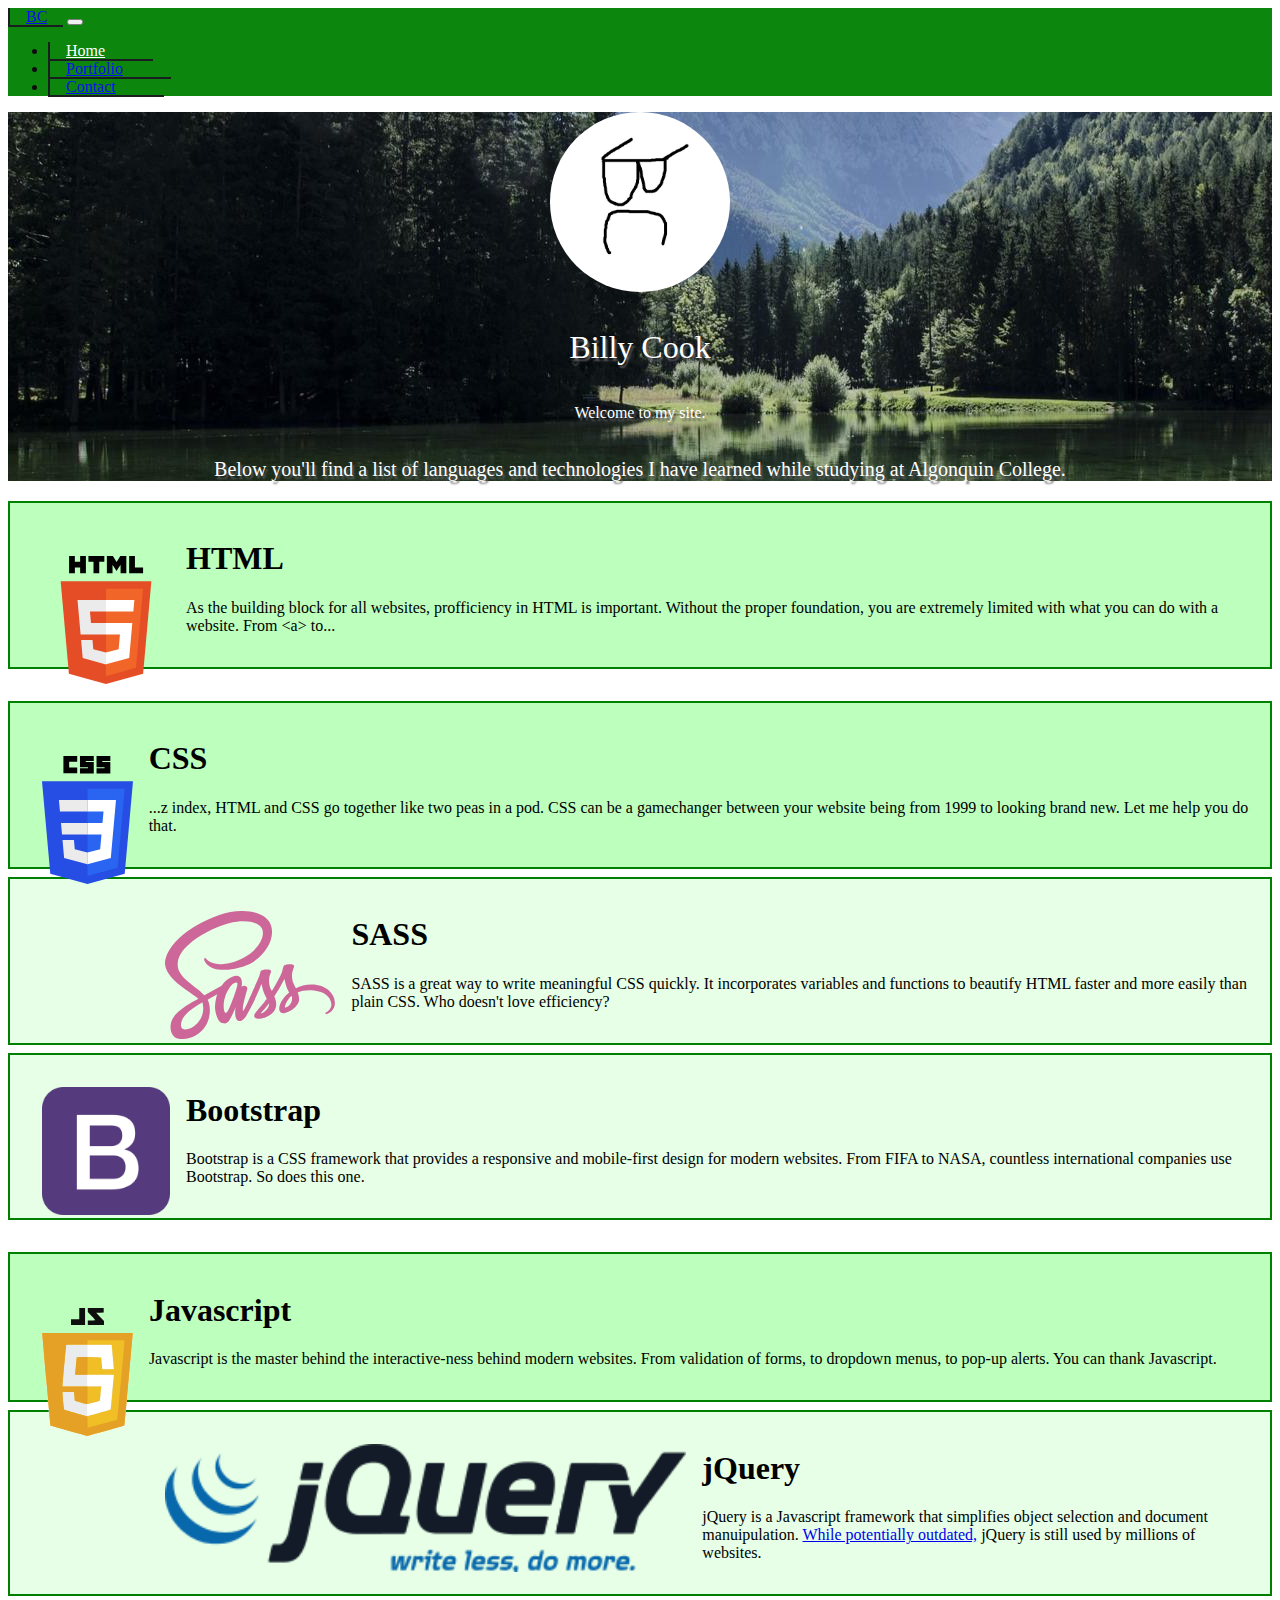
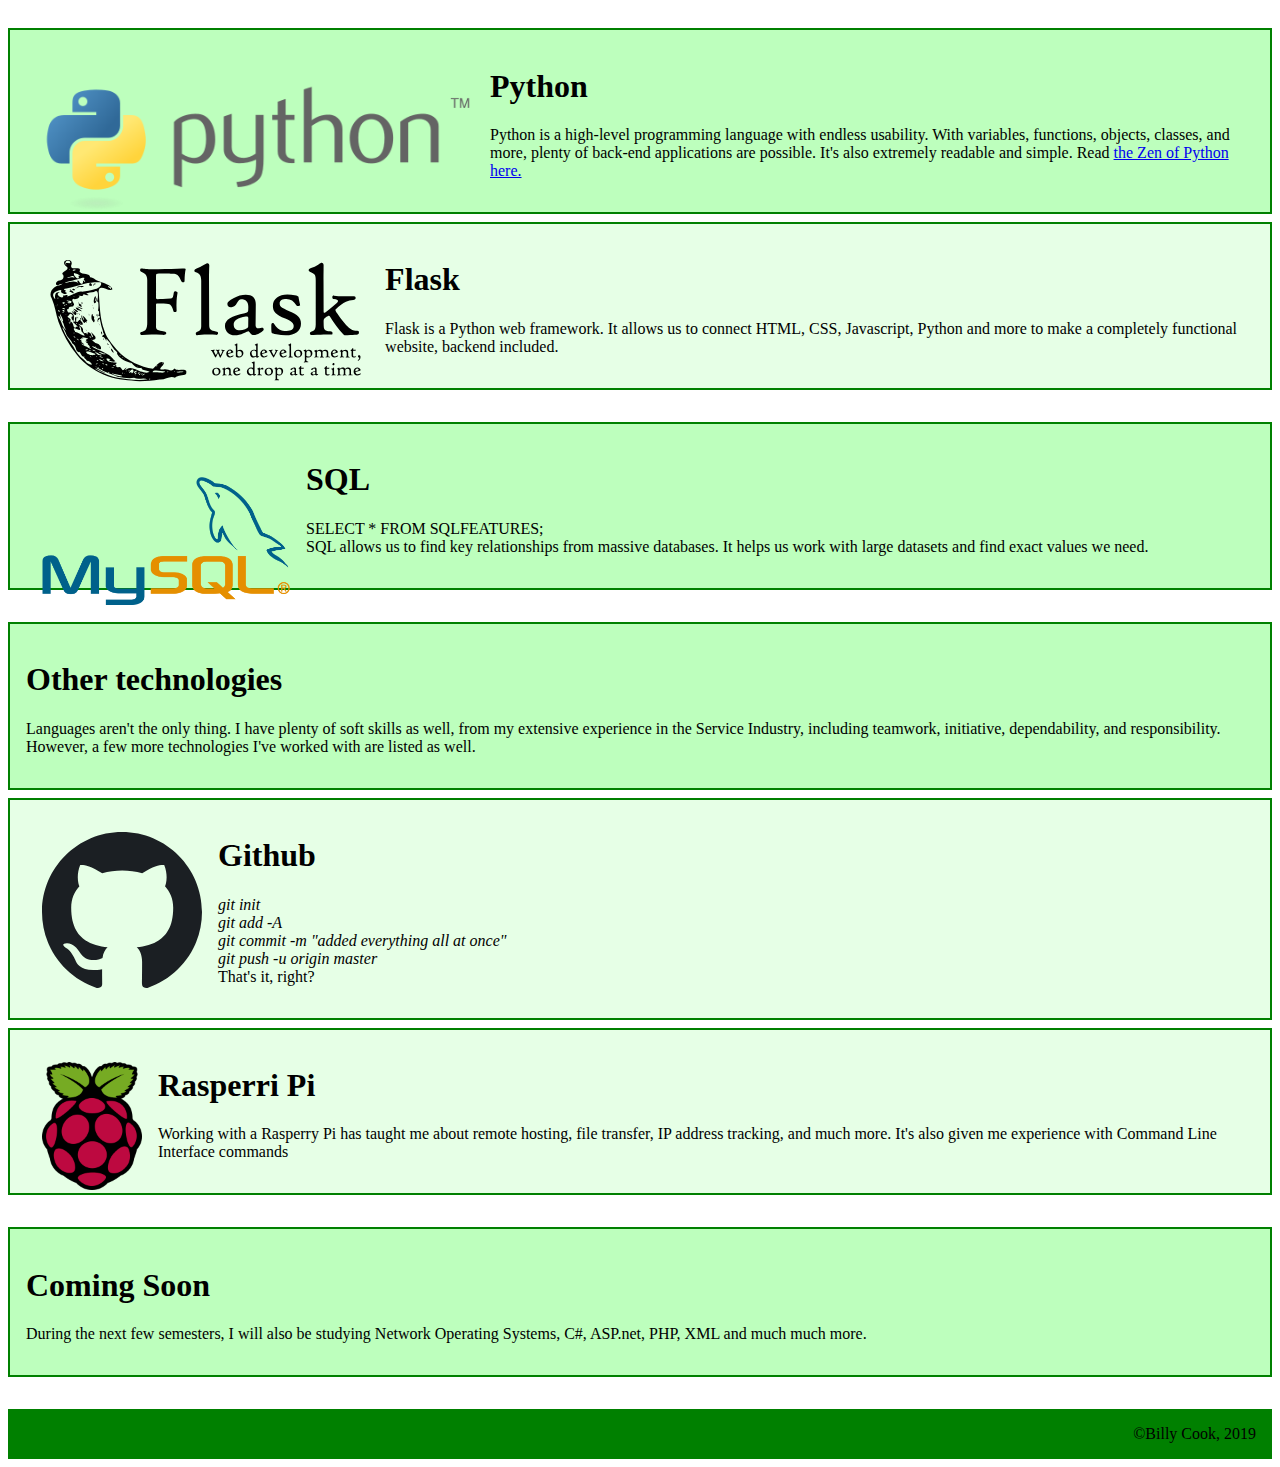
==== index.html @ 544a2553 "edited jumbotron photo" ====
<!DOCTYPE html>
<html lang="en">
<head>
    <meta charset="UTF-8">
    <meta name="viewport" content="width=device-width, initial-scale=1.0">
    <meta http-equiv="X-UA-Compatible" content="ie=edge">
    <title>Home</title>
    <link rel="stylesheet" href="https://stackpath.bootstrapcdn.com/bootstrap/4.4.0/css/bootstrap.min.css" integrity="sha384-SI27wrMjH3ZZ89r4o+fGIJtnzkAnFs3E4qz9DIYioCQ5l9Rd/7UAa8DHcaL8jkWt" crossorigin="anonymous">
    <link rel="stylesheet" href="css/main.css">
</head>
<body class="home">
    <nav class="navbar navbar-expand-sm navbar-dark fixed-top">
        <a class="navbar-brand" href="index.html">BC</a>
        <button class="navbar-toggler" type="button" data-toggle="collapse" data-target="#myNav" aria-expanded="false" aria-label="Toggle navigation">
            <span class="navbar-toggler-icon"></span>
        </button>
        <div class="collapse navbar-collapse" id="myNav">
            <ul class="navbar-nav mr-auto">
                <li class="nav-item home">
                    <a class="nav-link" href="index.html">Home</a>
                </li>
                <li class="nav-item portfolio">
                    <a class="nav-link" href="portfolio.html">Portfolio</a>
                </li>
                <li class="nav-item contact">
                    <a class="nav-link" href="contact.html">Contact</a>
                </li>
            </ul>
        </div>
    </nav>
    <div class="jumbotron" style="background-image: url(/pics/background.jpg)">
        <img class="myLogo d-none d-sm-block" src="pics/logo.jpg" alt="Billy Cook logo">
        <h1 class="display-1 jumbotext">Billy Cook</h1>
        <p class="display-4 jumbotext fadein">Welcome to my site.</p>
        <p class="jumbotext desc fadein">Below you'll find a list of languages and technologies I have learned while studying at Algonquin College.</p>

    </div>
    <div class="container fadein">

        <div class="techgroup">
            <div class="row mainrow">
                <div class="col">
                    <!-- source: https://en.wikipedia.org/wiki/HTML5#/media/File:HTML5_logo_and_wordmark.svg -->
                    <img class="techlogo" src="pics/html.svg" alt="HTML5 logo">
                    <h1>HTML</h1>
                    <p class="lead">As the building block for all websites, profficiency in HTML is important. Without the proper foundation, you are extremely limited with what you can do with a website. From &lt;a&gt; to...</p>
                </div>
            </div>
        </div>

        <div class="techgroup">
            <div class="row mainrow">
                <div class="col">
                    <!-- source: https://en.wikipedia.org/wiki/Cascading_Style_Sheets#/media/File:CSS3_logo_and_wordmark.svg -->
                    <img class="techlogo" src="pics/css.svg" alt="CSS logo">
                    <h1>CSS</h1>
                    <p class="lead">...z index, HTML and CSS go together like two peas in a pod. CSS can be a gamechanger between your website being from 1999 to looking brand new. Let me help you do that.</p>
                </div>
            </div>

            <div class="row">
                <div class="col-2">
                </div>
                <div class="col-10 subrow">
                    <!-- source: https://en.wikipedia.org/wiki/Sass_(stylesheet_language)#/media/File:Sass_Logo_Color.svg -->
                    <img class="techlogo" src="pics/sass.svg" alt="SASS logo">
                    <h1>SASS</h1>
                    <p>SASS is a great way to write meaningful CSS quickly. It incorporates variables and functions to beautify HTML faster and more easily than plain CSS. Who doesn't love efficiency?</p>
                </div>
            </div>

            <div class="row">
                <div class="col-2">
                        
                </div>
                <div class="col-10 subrow">
                    <!-- source: https://en.wikipedia.org/wiki/Bootstrap_(front-end_framework)#/media/File:Bootstrap_logo.svg -->
                    <img class="techlogo" src="pics/boot.png" alt="Bootstrap logo">
                    <h1>Bootstrap</h1>
                    <p>Bootstrap is a CSS framework that provides a responsive and mobile-first design for modern websites. From FIFA to NASA, countless international companies use Bootstrap. So does this one.</p>
                </div>
            </div>
        </div>
        <div class="techgroup">
            <div class="row mainrow">
                <div class="col">
                    <!-- Javascript logo: https://commons.wikimedia.org/wiki/File:Badge_js-strict.svg -->
                    <img class="techlogo" src="pics/js.svg" alt="Javascript logo">
                    <h1>Javascript</h1>
                    <p class="lead">Javascript is the master behind the interactive-ness behind modern websites. From validation of forms, to dropdown menus, to pop-up alerts. You can thank Javascript.</p>
                </div>
            </div>

            <div class="row">
                <div class="col-2">
                </div>
                <div class="col-10 subrow">
                    <!-- source: https://en.wikipedia.org/wiki/JQuery#/media/File:JQuery_logo.svg -->
                    <img class="techlogo" src="pics/jq.png" alt="J Query logo">
                    <h1>jQuery</h1>
                    <p>jQuery is a Javascript framework that simplifies object selection and document manuipulation. <a href="https://blog.logrocket.com/using-jquery-in-2019/"  target="_blank">While potentially outdated,</a> jQuery is still used by millions of websites.</p>
                </div>
            </div>
        </div>
        
        <div class="techgroup">
            <div class="row mainrow">
                <div class="col">
                    <!-- source: https://en.wikipedia.org/wiki/Python_(programming_language)#/media/File:Python_logo_and_wordmark.svg -->
                    <img class="techlogo" src="pics/py.png " alt="Python logo">
                    <h1>Python</h1>
                    <p class="lead">Python is a high-level programming language with endless usability. With variables, functions, objects, classes, and more, plenty of back-end applications are possible. It's also extremely readable and simple. Read <a href="https://en.wikipedia.org/wiki/Zen_of_Python" target="_blank">the Zen of Python here.</a></p>
                </div>
            </div>

            <div class="row">
                <div class="col-2">
                </div>
                <div class="col-10 subrow">
                    <!-- source: https://en.wikipedia.org/wiki/Flask_(web_framework)#/media/File:Flask_logo.svg -->
                    <img class="techlogo" src="pics/flask.svg" alt="Flask logo">
                    <h1>Flask</h1>
                    <p>Flask is a Python web framework. It allows us to connect HTML, CSS, Javascript, Python and more to make a completely functional website, backend included.</p>
                </div>
            </div>
        </div>

        <div class="techgroup">
            <div class="row mainrow">
                <div class="col">
                    <!-- source: https://en.wikipedia.org/wiki/MySQL#/media/File:MySQL.svg -->
                    <img class="techlogo" src="pics/sql.png" alt="SQL logo">
                    <h1>SQL</h1>
                    <p class="lead">SELECT * FROM SQLFEATURES; <br> SQL allows us to find key relationships from massive databases. It helps us work with large datasets and find exact values we need.</p>
                </div>
            </div>
        </div>

        <div class="techgroup">
            <div class="row mainrow">
                <div class="col">
                    <h1>Other technologies</h1>
                    <p class="lead">Languages aren't the only thing. I have plenty of soft skills as well, from my extensive experience in the Service Industry, including teamwork, initiative, dependability, and responsibility. However, a few more technologies I've worked with are listed as well.</p>
                </div>
            </div>

            <div class="row">
                <div class="col-2">
                </div>
                <div class="col-10 subrow">
                    <!-- source: https://en.wikipedia.org/wiki/GitHub#/media/File:Font_Awesome_5_brands_github.svg -->
                    <img class="techlogo github" src="pics/git.svg" alt="Github logo">
                    <h1>Github</h1>
                    <p><em>git init <br>
                    git add -A<br>
                    git commit -m "added everything all at once"<br>
                    git push -u origin master</em><br>
                    That's it, right?</p>
                </div>
            </div>

            <div class="row">
                <div class="col-2">
                        
                </div>
                <div class="col-10 subrow">
                    <!-- source: https://en.wikipedia.org/wiki/Raspberry_Pi#/media/File:Raspberry_Pi_Logo.svg -->
                    <img class="techlogo" src="pics/raspi.png" alt="Rasperry Pi logo">
                    <h1>Rasperri Pi</h1>
                    <p>Working with a Rasperry Pi has taught me about remote hosting, file transfer, IP address tracking, and much more. It's also given me experience with Command Line Interface commands</p>
                </div>
            </div>
        </div>

        <div class="techgroup">
            <div class="row mainrow">
                <div class="col">
                    <h1>Coming Soon</h1>
                    <p class="lead">During the next few semesters, I will also be studying Network Operating Systems, C#, ASP.net, PHP, XML and much much more.</p>
                </div>
            </div>
        </div>
    
    
    </div>

    <div class="footer">
        <p>&copy;Billy Cook, 2019</p>
    </div>

    <script src="https://code.jquery.com/jquery-3.4.1.slim.min.js" integrity="sha384-J6qa4849blE2+poT4WnyKhv5vZF5SrPo0iEjwBvKU7imGFAV0wwj1yYfoRSJoZ+n" crossorigin="anonymous" type="text/Javascript"></script>
    <script src="https://cdn.jsdelivr.net/npm/popper.js@1.16.0/dist/umd/popper.min.js" integrity="sha384-Q6E9RHvbIyZFJoft+2mJbHaEWldlvI9IOYy5n3zV9zzTtmI3UksdQRVvoxMfooAo" crossorigin="anonymous" type="text/Javascript"></script>
    <script src="https://stackpath.bootstrapcdn.com/bootstrap/4.4.0/js/bootstrap.min.js" integrity="sha384-3qaqj0lc6sV/qpzrc1N5DC6i1VRn/HyX4qdPaiEFbn54VjQBEU341pvjz7Dv3n6P" crossorigin="anonymous" type="text/Javascript"></script>
</body>
</html>
---- css/main.css ----
.myLogo {
  border-radius: 50%;
  height: 20vh;
}

.jumbotron {
  min-height: 40vh;
  max-height: 76vh;
  text-align: center;
}
.jumbotron img {
  display: block;
  margin-left: auto;
  margin-right: auto;
}

.jumbotext {
  color: white;
  font-weight: 400;
  text-shadow: 2px 3px 2px #5c5c5c;
  padding-top: 1rem;
}

.fadein {
  animation: fadein 0.8s;
}

@keyframes fadein {
  from {
    opacity: 0;
  }
  to {
    opacity: 1;
  }
}
.desc {
  font-size: 1.25rem;
}

.footer {
  background-color: green;
}
.footer p {
  padding: 1rem;
  margin: 0rem;
  text-align: right;
}

.navbar {
  background-color: green;
  opacity: 95%;
}

.navbar-brand {
  border-left: 2px solid #0e1316;
  border-bottom: 2px solid #0e1316;
  padding-right: 1rem;
  padding-left: 1rem;
}

.navbar-expand-sm .navbar-nav .nav-link {
  padding-right: 3rem;
  margin-left: 0rem;
  margin-right: 1rem;
  padding-left: 1rem;
  border-left: 2px solid #0e1316;
  border-bottom: 2px solid #0e1316;
}

.nav-link:hover, .navbar-brand:hover {
  background-color: #009900;
}

body.home li.home.nav-item a {
  color: white;
}

body.portfolio li.portfolio.nav-item a {
  color: white;
}

body.contact li.contact.nav-item a {
  color: white;
}

.mainrow {
  background-color: #bdffbd;
  border: 2px solid green;
  padding: 1rem;
  margin-bottom: 0.5rem;
  height: auto;
}

.subrow {
  background-color: #e6ffe6;
  border: 2px solid green;
  margin-bottom: 0.5rem;
  padding: 1rem;
}

.techlogo {
  height: 8rem;
  width: auto;
  float: left;
  padding: 1rem 1rem 1rem;
}

.techgroup {
  margin-bottom: 2rem;
}

.card {
  margin-bottom: 1rem;
}

.card-img-bottom {
  width: 100%;
}

.javapic {
  height: 15rem;
}

.github {
  height: 10rem;
}

.card:hover {
  box-shadow: 2px 2px 20px #0e1316;
}

.contactform {
  margin: 2rem;
}

.form-group {
  padding: 0.5rem;
}

.radio-container {
  margin: 2rem 0rem;
}

.label {
  font-weight: 700;
}

.contact-container {
  width: 60%;
  min-width: 500px;
}

.btn {
  background-color: #00b300;
}

/*# sourceMappingURL=main.css.map */
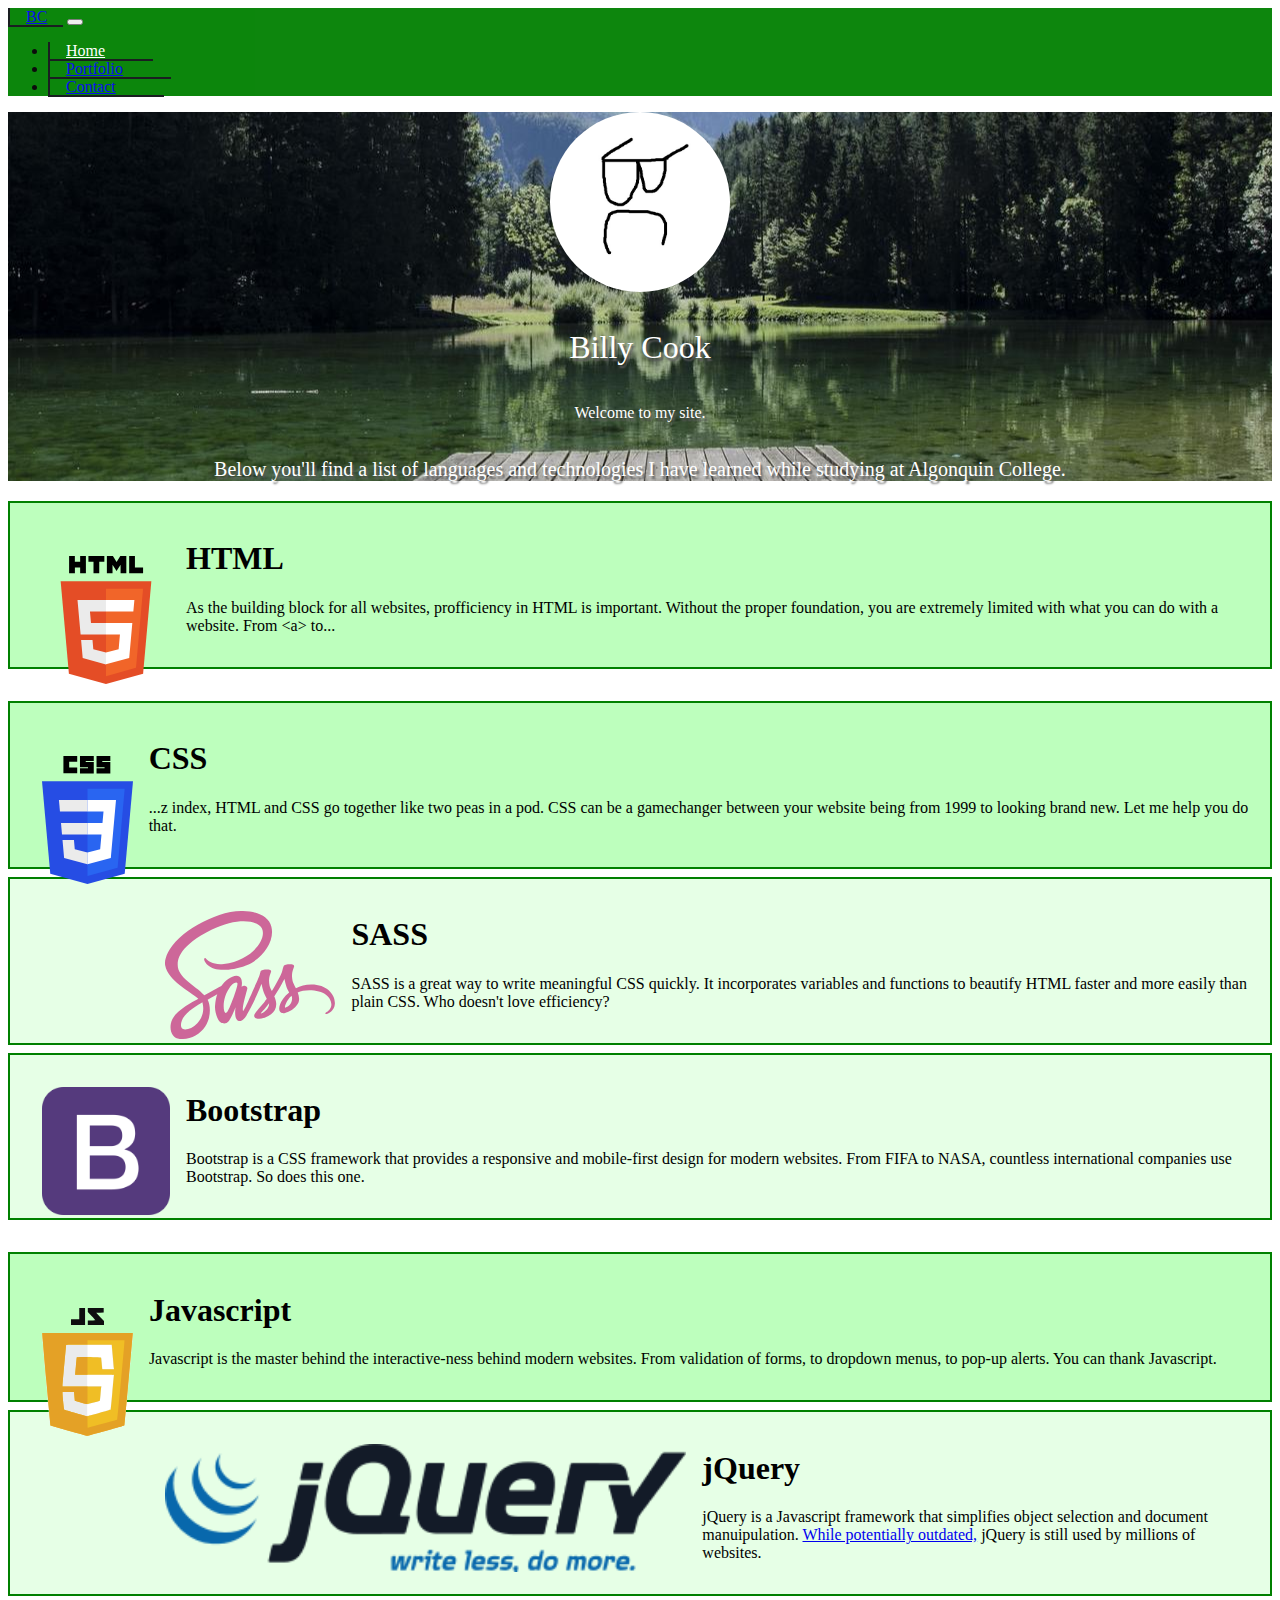
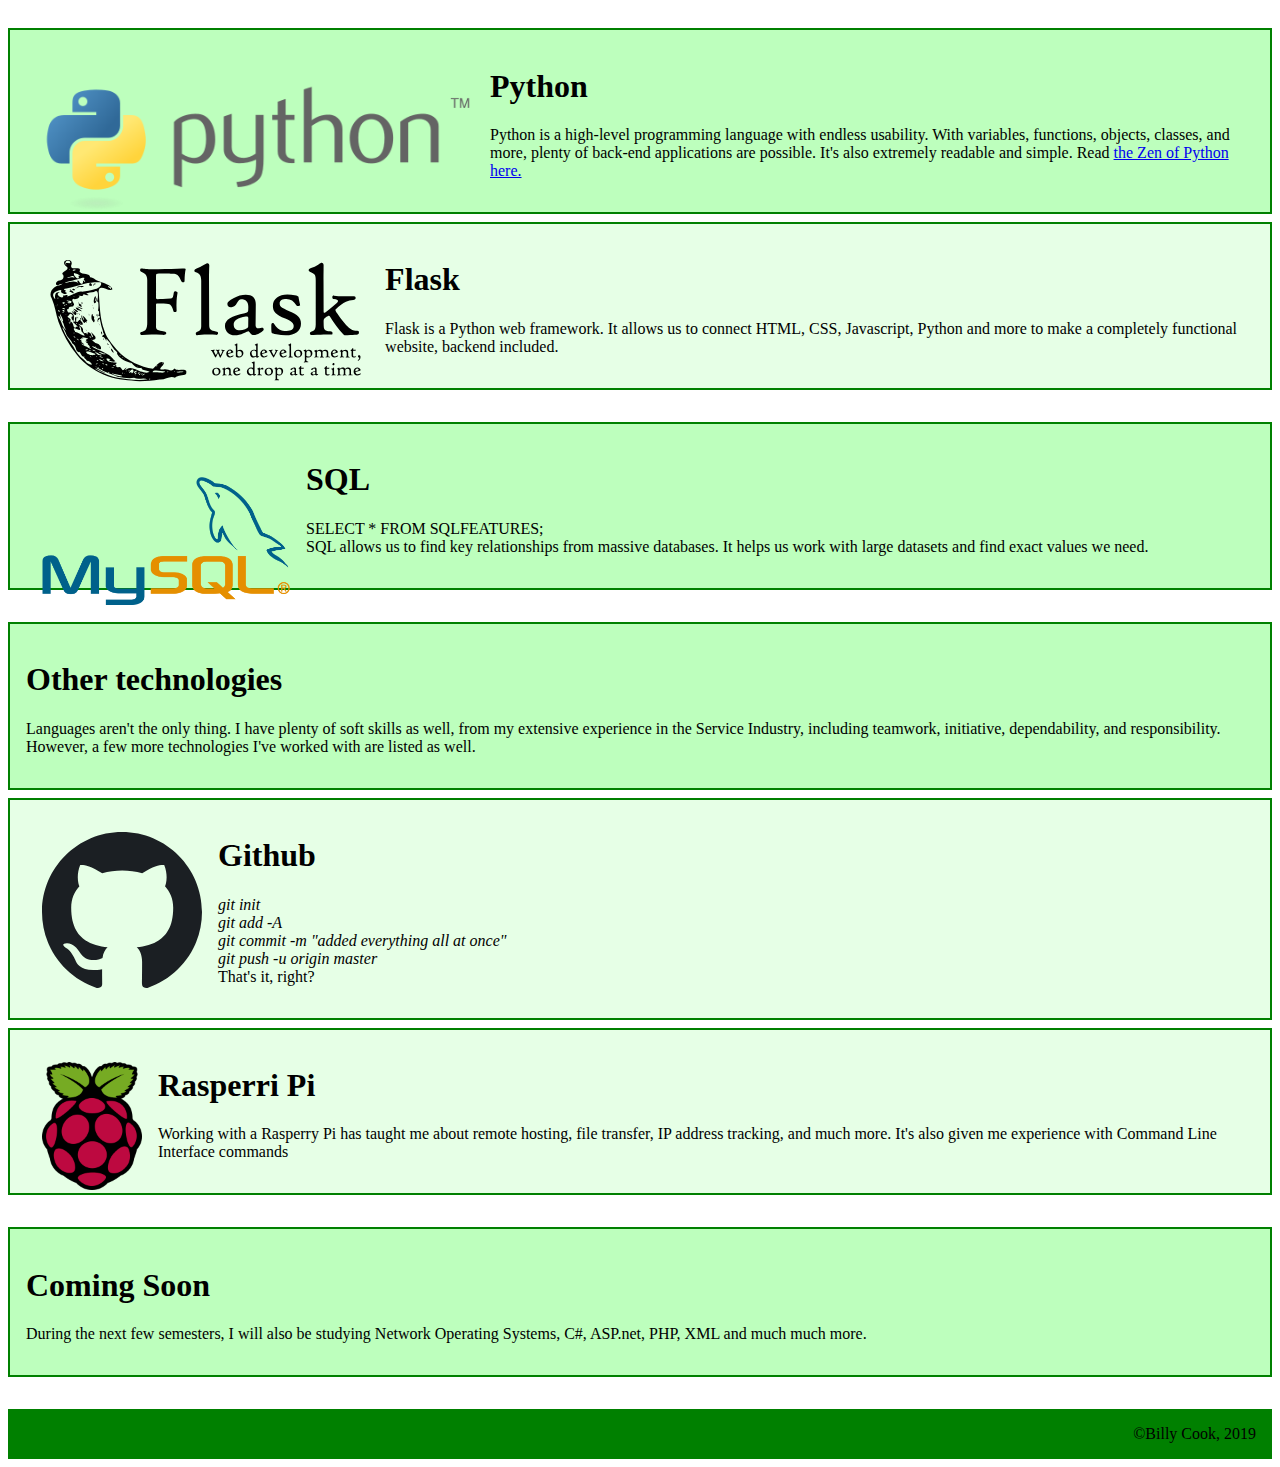
==== commit b31d15a8: "changed title on home page and size of Jumbotron text to fit in certain screen sizes" ====
--- a/index.html
+++ b/index.html
@@ -4,7 +4,7 @@
     <meta charset="UTF-8">
     <meta name="viewport" content="width=device-width, initial-scale=1.0">
     <meta http-equiv="X-UA-Compatible" content="ie=edge">
-    <title>Home</title>
+    <title>Billy Cook</title>
     <link rel="stylesheet" href="https://stackpath.bootstrapcdn.com/bootstrap/4.4.0/css/bootstrap.min.css" integrity="sha384-SI27wrMjH3ZZ89r4o+fGIJtnzkAnFs3E4qz9DIYioCQ5l9Rd/7UAa8DHcaL8jkWt" crossorigin="anonymous">
     <link rel="stylesheet" href="css/main.css">
 </head>
@@ -28,9 +28,10 @@
             </ul>
         </div>
     </nav>
-    <div class="jumbotron" style="background-image: url(/pics/background.jpg)">
-        <img class="myLogo d-none d-sm-block" src="pics/logo.jpg" alt="Billy Cook logo">
-        <h1 class="display-1 jumbotext">Billy Cook</h1>
+    <div class="jumbotron" style="background-image: url(./pics/background.jpg)" alt="photo of dock in water by forest">
+    <!-- source: (https://picsum.photos/id/434/1600/550) -->
+        <img class="myLogo" src="pics/logo.jpg" alt="Billy Cook logo">
+        <h1 class="display-2 jumbotext">Billy Cook</h1>
         <p class="display-4 jumbotext fadein">Welcome to my site.</p>
         <p class="jumbotext desc fadein">Below you'll find a list of languages and technologies I have learned while studying at Algonquin College.</p>
 
--- a/css/main.css
+++ b/css/main.css
@@ -7,6 +7,8 @@
   min-height: 40vh;
   max-height: 76vh;
   text-align: center;
+  background-repeat: no-repeat;
+  background-position: center;
 }
 .jumbotron img {
   display: block;
@@ -154,4 +156,47 @@
   background-color: #00b300;
 }
 
+@media (max-width: 545px) {
+  .mainrow, .subrow {
+    max-height: 27rem;
+  }
+
+  .techlogo {
+    height: 6rem;
+    width: auto;
+    float: right;
+  }
+
+  .display-2 {
+    font-size: 4rem;
+  }
+
+  .display-4 {
+    font-size: 3rem;
+  }
+}
+@media (max-width: 580px) {
+  .display-2 {
+    display: none;
+  }
+
+  .myLogo {
+    margin-top: 2.5rem;
+  }
+
+  .display-4 {
+    margin-top: 1rem;
+  }
+
+  .contact-container {
+    width: 80%;
+    min-width: 320px;
+  }
+
+  .techgroup {
+    margin-left: 5px;
+    margin-right: 5px;
+  }
+}
+
 /*# sourceMappingURL=main.css.map */
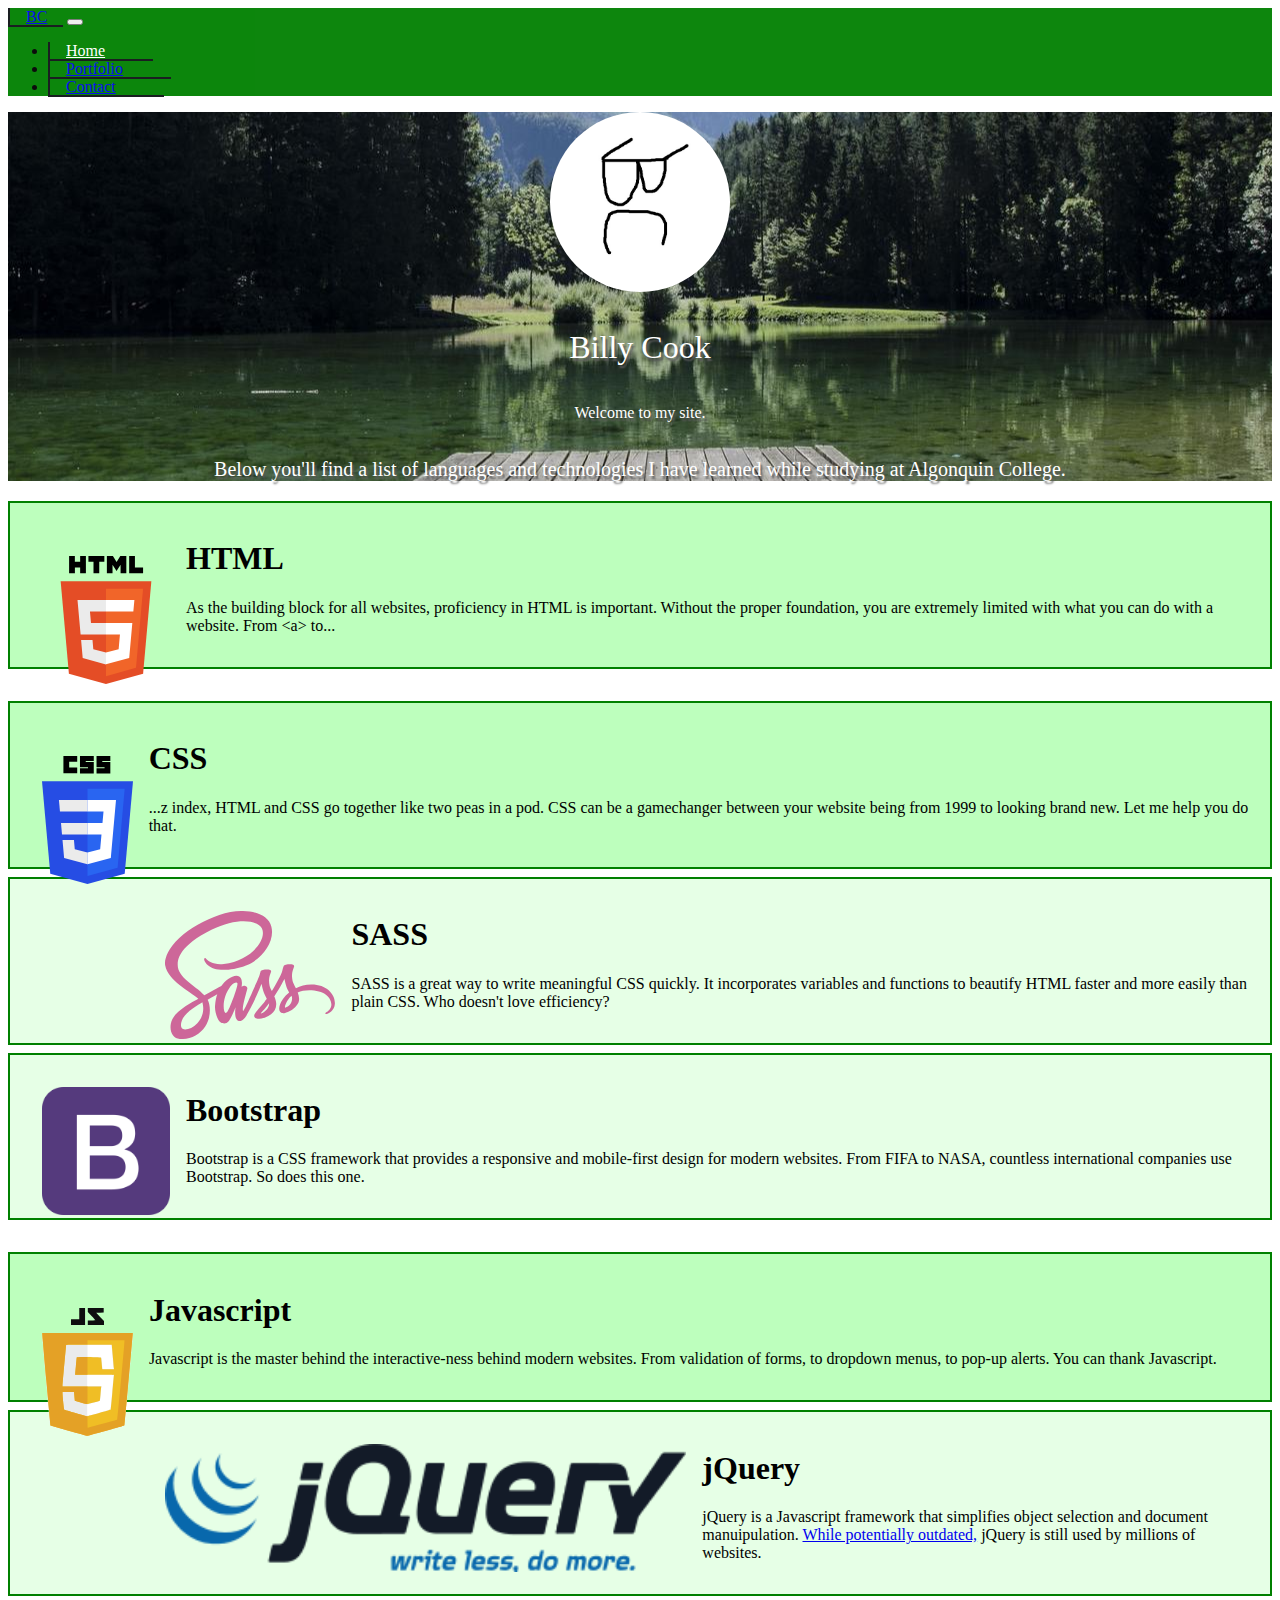
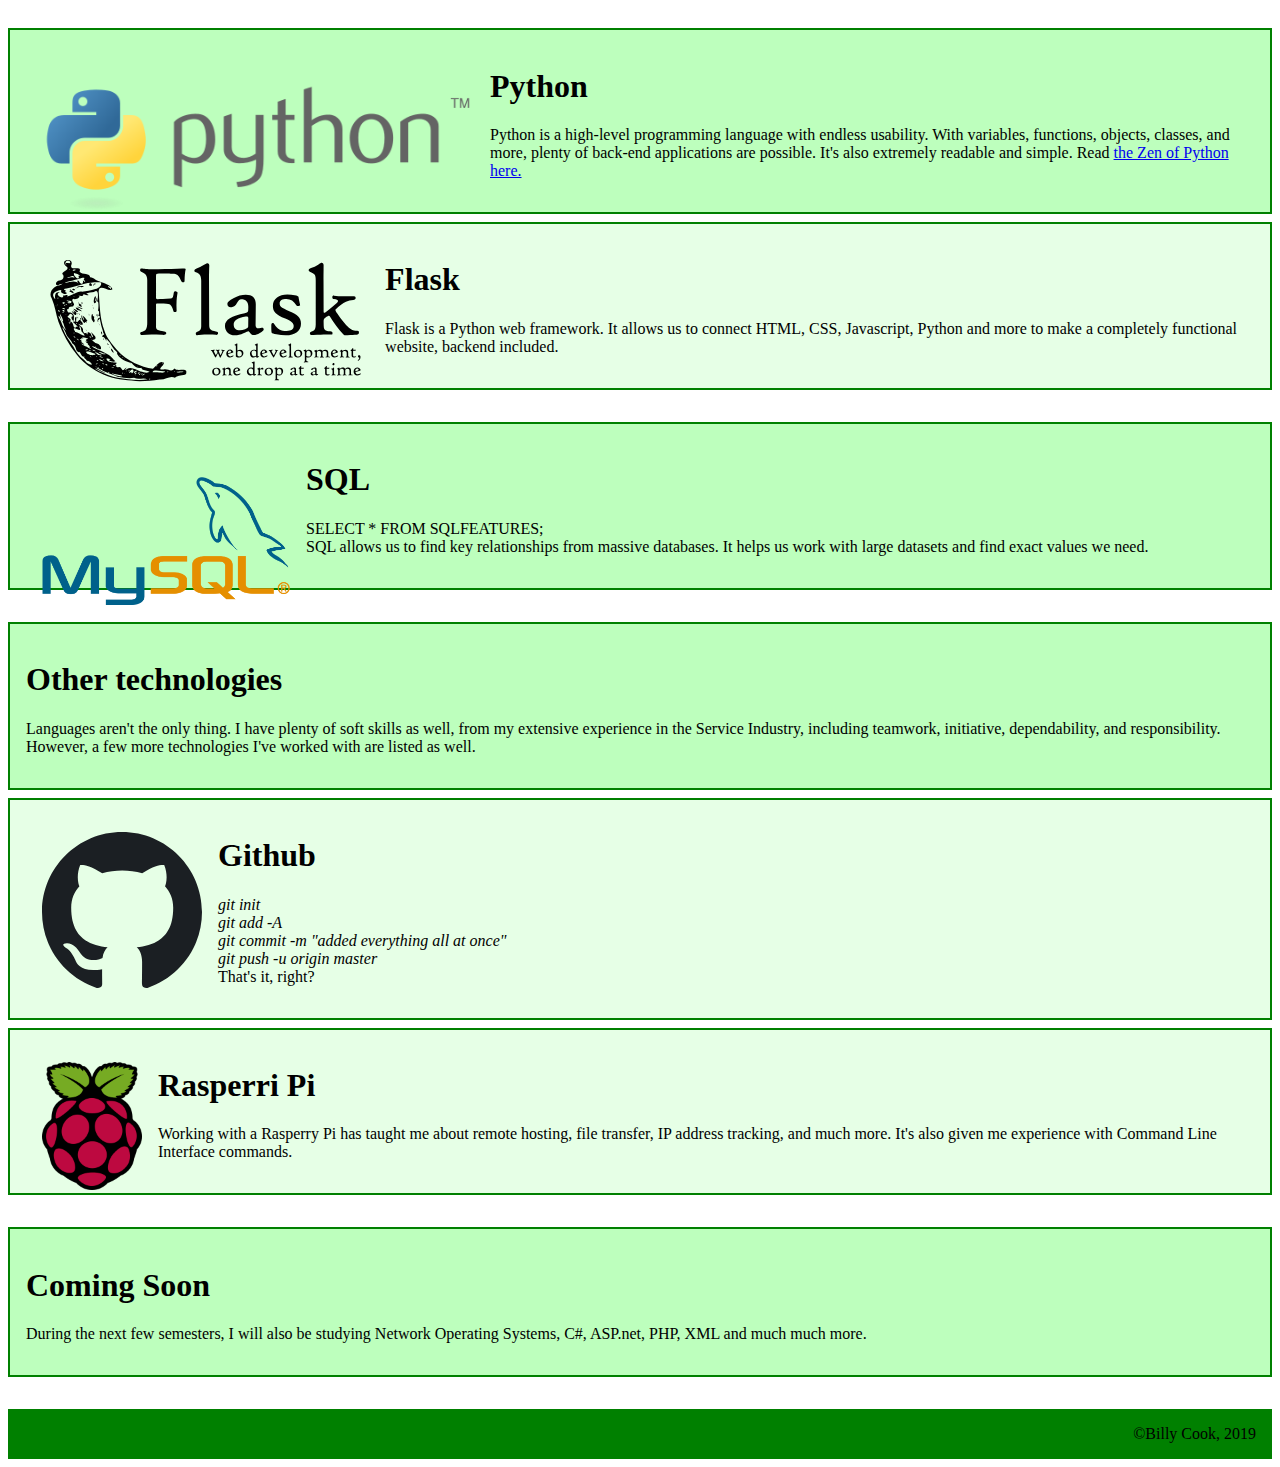
==== commit 77e74a1c: "fixed type" ====
--- a/index.html
+++ b/index.html
@@ -44,7 +44,7 @@
                     <!-- source: https://en.wikipedia.org/wiki/HTML5#/media/File:HTML5_logo_and_wordmark.svg -->
                     <img class="techlogo" src="pics/html.svg" alt="HTML5 logo">
                     <h1>HTML</h1>
-                    <p class="lead">As the building block for all websites, profficiency in HTML is important. Without the proper foundation, you are extremely limited with what you can do with a website. From &lt;a&gt; to...</p>
+                    <p class="lead">As the building block for all websites, proficiency in HTML is important. Without the proper foundation, you are extremely limited with what you can do with a website. From &lt;a&gt; to...</p>
                 </div>
             </div>
         </div>
@@ -168,7 +168,7 @@
                     <!-- source: https://en.wikipedia.org/wiki/Raspberry_Pi#/media/File:Raspberry_Pi_Logo.svg -->
                     <img class="techlogo" src="pics/raspi.png" alt="Rasperry Pi logo">
                     <h1>Rasperri Pi</h1>
-                    <p>Working with a Rasperry Pi has taught me about remote hosting, file transfer, IP address tracking, and much more. It's also given me experience with Command Line Interface commands</p>
+                    <p>Working with a Rasperry Pi has taught me about remote hosting, file transfer, IP address tracking, and much more. It's also given me experience with Command Line Interface commands.</p>
                 </div>
             </div>
         </div>
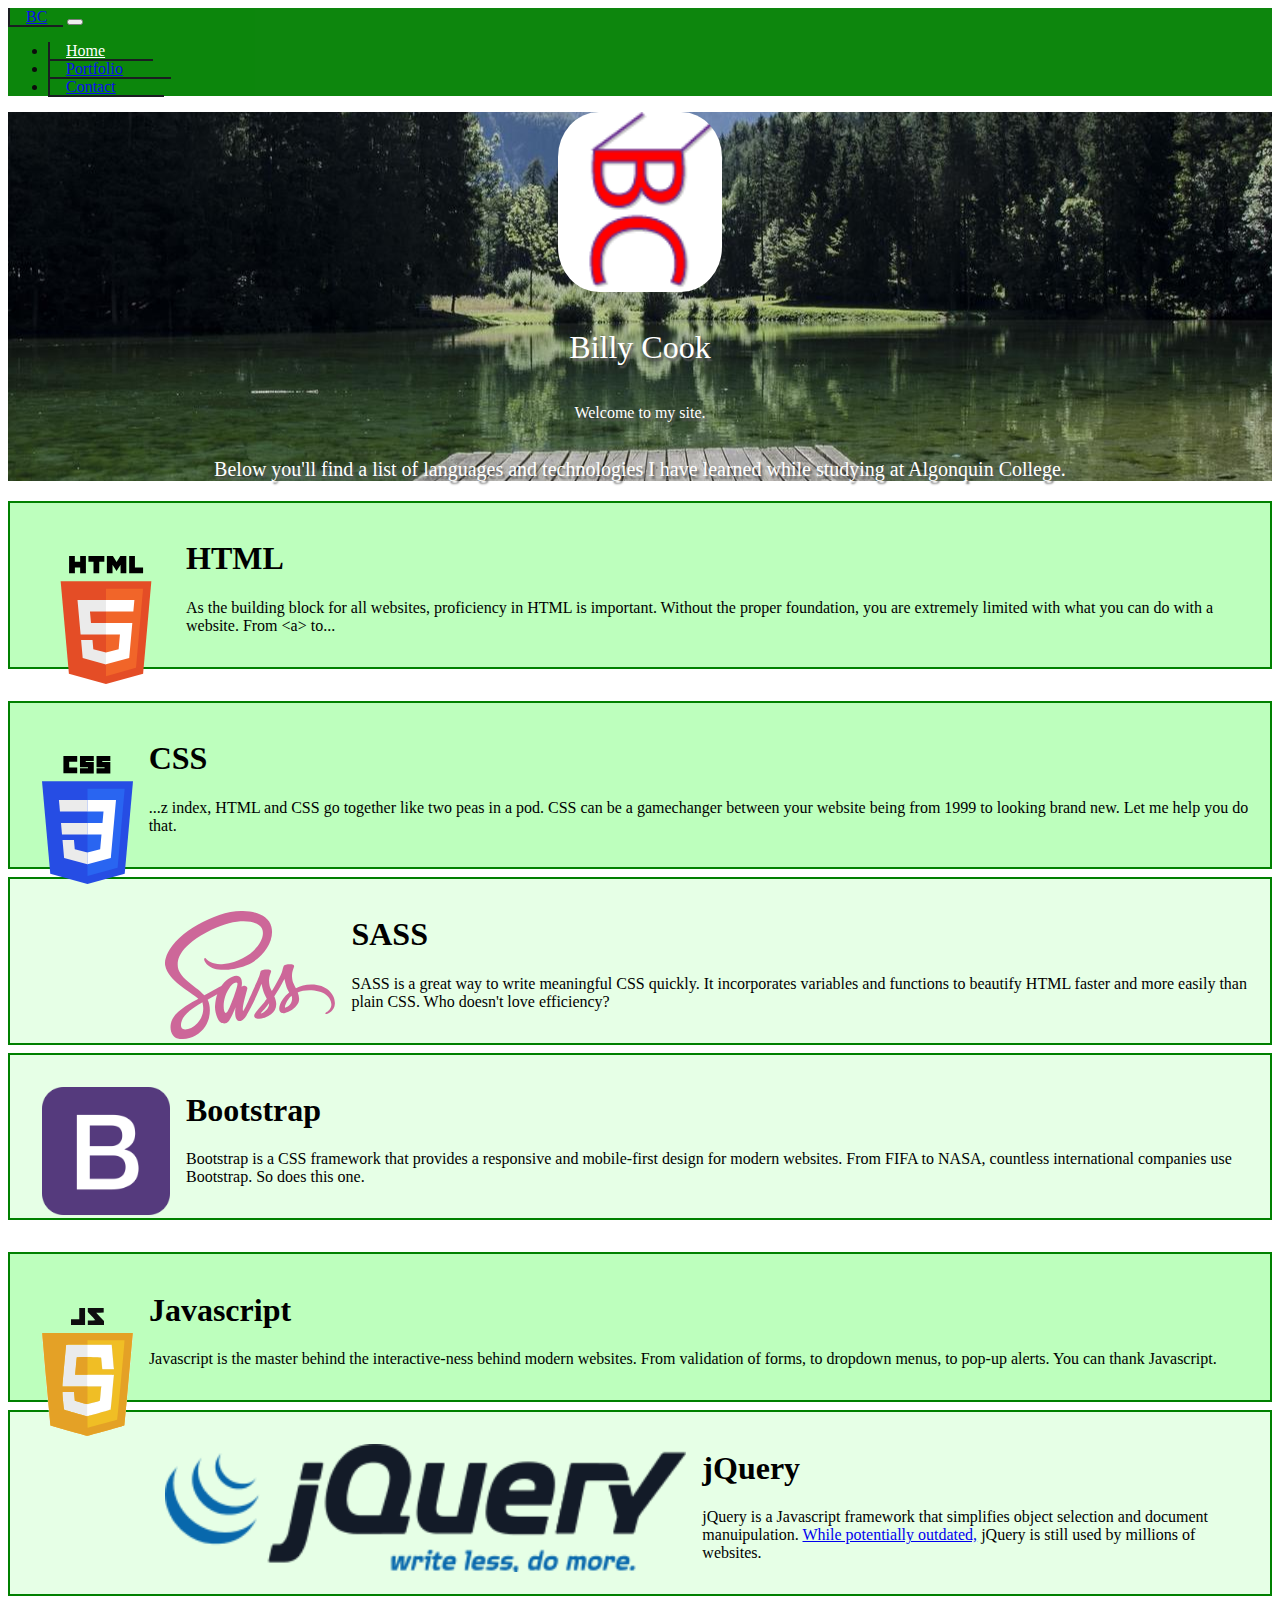
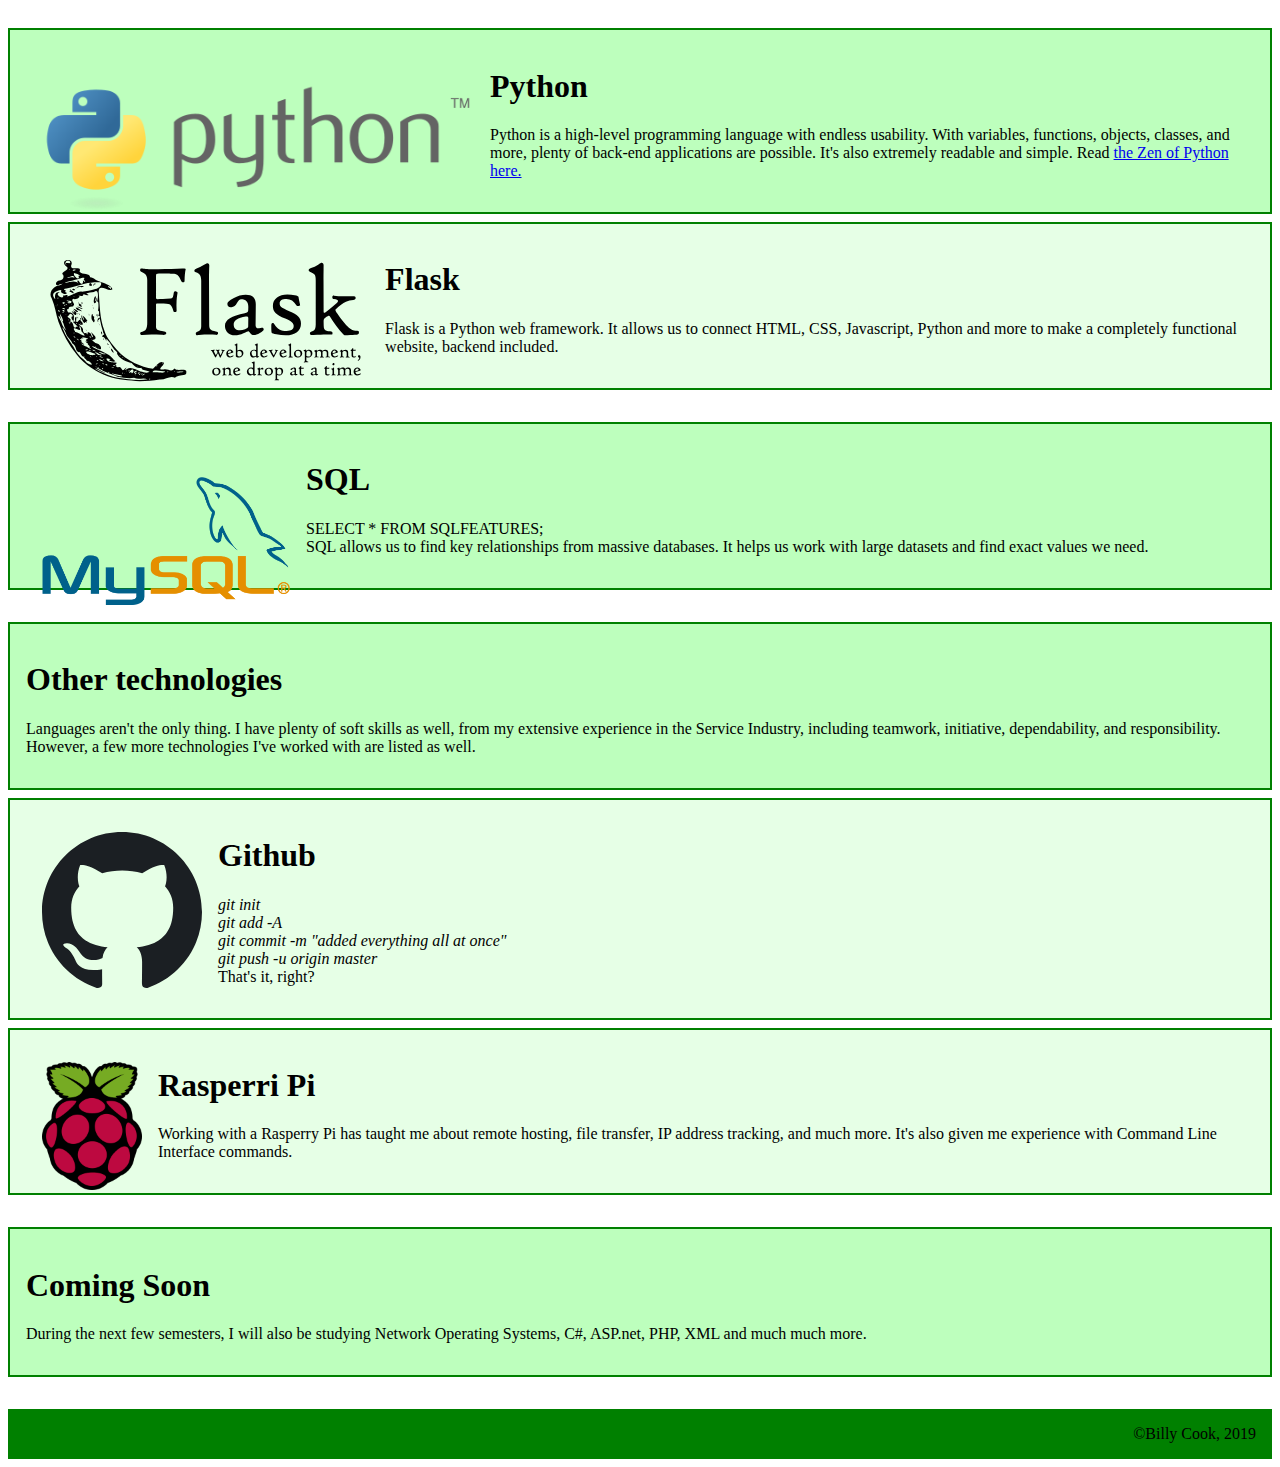
==== commit fa47f7b7: "edited logo" ====
--- a/index.html
+++ b/index.html
@@ -30,7 +30,7 @@
     </nav>
     <div class="jumbotron" style="background-image: url(./pics/background.jpg)" alt="photo of dock in water by forest">
     <!-- source: (https://picsum.photos/id/434/1600/550) -->
-        <img class="myLogo" src="pics/logo.jpg" alt="Billy Cook logo">
+        <img class="myLogo" src="pics/logo.png" alt="Billy Cook logo">
         <h1 class="display-2 jumbotext">Billy Cook</h1>
         <p class="display-4 jumbotext fadein">Welcome to my site.</p>
         <p class="jumbotext desc fadein">Below you'll find a list of languages and technologies I have learned while studying at Algonquin College.</p>
--- a/css/main.css
+++ b/css/main.css
@@ -1,5 +1,5 @@
 .myLogo {
-  border-radius: 50%;
+  border-radius: 25%;
   height: 20vh;
 }
 
